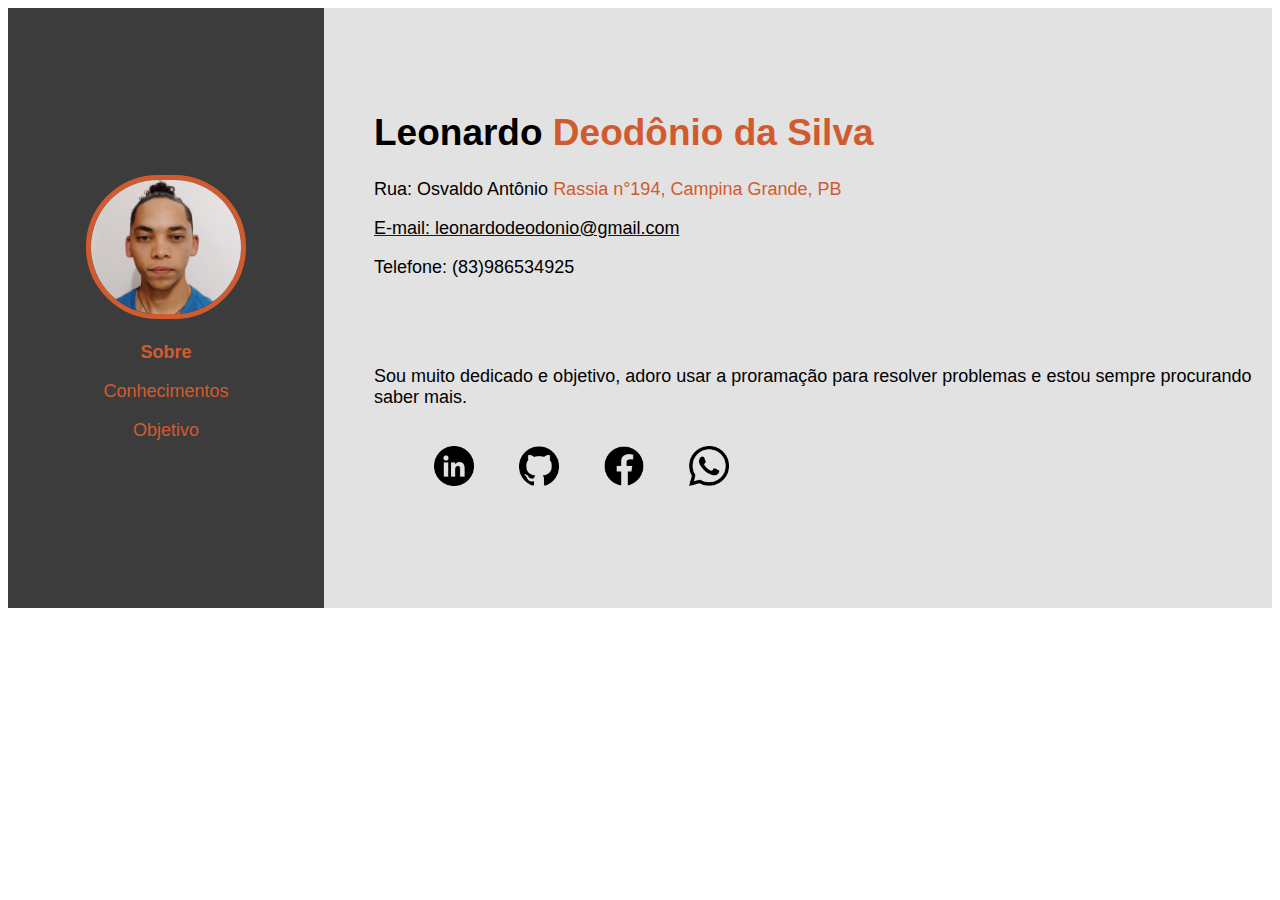
==== index.html @ 94849c26 "currículo" ====
<!DOCTYPE html>
<html lang="pt">
<head>
    <meta charset="UTF-8">
    <meta http-equiv="X-UA-Compatible" content="IE=edge">
    <meta name="viewport" content="width=device-width, initial-scale=1.0">
    <link rel="stylesheet" href="assetes/stily.css">
    <title>Currículo - Leonardo Deodonio</title>
</head>  
    <body>
        <div class="container" >
            <nav class="item">
                <ul>
                    <li>
                        <figure>
                            <img src="assetes/img/leo.jpg" alt="minha foto"  class="foto"> 
                        </figure>
                    <li>
                        <a href="index.html"><p class="nav"><strong>Sobre</strong></p></a>
                    </li>
                    <li>
                        <a href="conhecimentos.html"><p class="nav">Conhecimentos</p></a>
                    </li>
                    <li>
                        <a href="objrtivos.html"><p class="nav">Objetivo</p></a>
                    </li>
                </ul>
             </nav>
            <main class="iten2">
                <section>
                    <h1 class="nome">Leonardo<span class=" meu-nome"> Deodônio da Silva</span></h1>
                        <p>Rua: Osvaldo Antônio <span class="meu-nome"> Rassia n°194, Campina Grande, PB</span><p>
                        <p class="email"><a href="mailto:leonardodeodonio@gmail.com">E-mail: leonardodeodonio@gmail.com</a></p>
                        <p class="cor-diferente"> Telefone: (83)986534925</p> 
                        <p class="comentario">Sou muito dedicado e objetivo, adoro usar a proramação para 
                            resolver problemas e estou sempre procurando saber mais. </p> 
                       <aside>
                           <figure>
                            <a href="https://www.linkedin.com/in/leonardo-deodonio-2637b0243/" target="blank"><img src="assetes/img/linkedin.png" alt="logo do linkedin" class="logo"></a>
                            <a href="https://github.com/leonardo1515" target="blank"><img src="assetes/img/github.png" alt="logo do git-hub" class="logo"></a>
                            <a href="https://www.facebook.com/leonardo.deodonio.79/" target="blank"><img src="assetes/img/facebook.png" alt="logo do facebook" class="logo"></a>
                            <a href=""><img src="assetes/img/whatsapp.png" alt="logo do watzzap" class="logo"></a>
                        </figure> 
                       </aside>
                 </section>   
            </main>
            
        </div>
    </body>
</html>
---- assetes/stily.css ----
/* global*/

body{
    font-family: Arial, Helvetica, sans-serif;
    font-size: 18px;
    
}

.container{
    display: grid;
    grid-template-columns: 1fr 3fr;
    height: 600px;
    
}

.item{
    display: flex;
    align-items: center;
    justify-content: center;
    background-color: rgb(61, 60, 60);
    
}

.iten2{
    display: flex;
    align-items: center;
    justify-content: left;
    padding-left: 50px;
    background-color: rgb(226, 226, 226);
}

/* navegador*/
.nome{
    font-size: 37px;
}

.meu-nome,h2,.nav{
    color: rgb(209, 91, 47);
}

p.nav:hover{
    color: antiquewhite;
}

.foto{
    width: 150px;
    border-radius: 100px;
    border: 5px solid rgb(209, 91, 47);
}

.email{
    text-decoration: underline blue;
}

.comentario{
    padding-top: 70px;
}

.logo{
    
    width: 40px;
    padding: 20px;
}

/* link e listas*/
 a{
     text-decoration:none;
    text-align: center;
    color: black;
}

ul{
    
    padding-left: 0px;
    list-style-type: none; 
}

ol{
    font-weight: bold;
    list-style-type: upper-latin;
    line-height: 50px;
    font-size: 30px;
    
}

/* ultima pagina*/
.objetivo{
    list-style-type: none;
    padding: 16px;
    font-weight: bold;
}
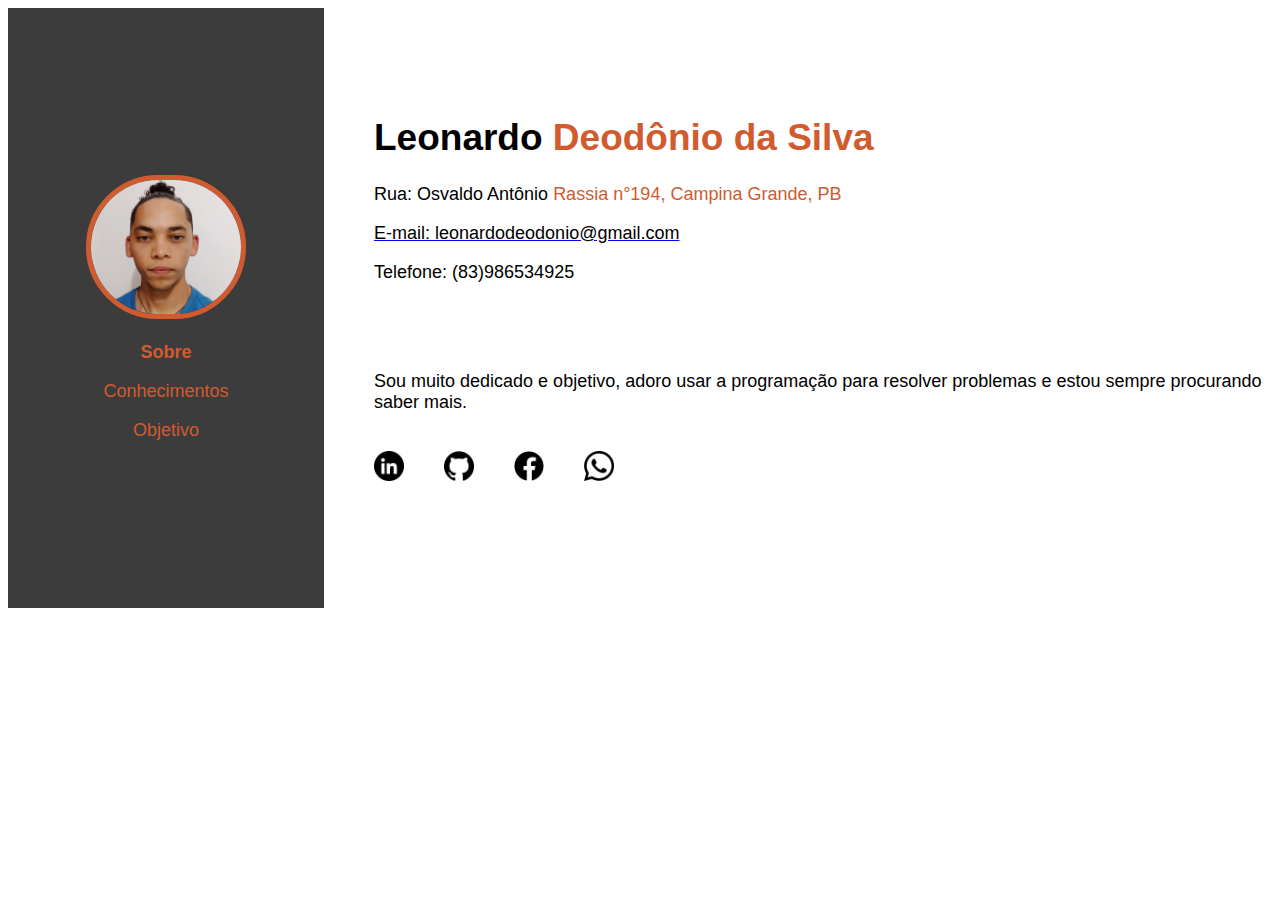
==== commit 852a16d2: "barras e organização" ====
--- a/index.html
+++ b/index.html
@@ -10,36 +10,51 @@
     <body>
         <div class="container" >
             <nav class="item">
-                <ul>
-                    <li>
+                <section>
                         <figure>
                             <img src="assetes/img/leo.jpg" alt="minha foto"  class="foto"> 
                         </figure>
-                    <li>
-                        <a href="index.html"><p class="nav"><strong>Sobre</strong></p></a>
-                    </li>
-                    <li>
-                        <a href="conhecimentos.html"><p class="nav">Conhecimentos</p></a>
-                    </li>
-                    <li>
-                        <a href="objrtivos.html"><p class="nav">Objetivo</p></a>
-                    </li>
-                </ul>
+                    <ul>
+                        <li>
+                            <a href="index.html"><p class="nav"><strong>Sobre</strong></p></a>
+                        </li>
+                        <li>
+                            <a href="conhecimentos.html"><p class="nav">Conhecimentos</p></a>
+                        </li>
+                        <li>
+                            <a href="objrtivos.html"><p class="nav">Objetivo</p></a>
+                        </li>
+                    </ul>
+                </section>
              </nav>
             <main class="iten2">
                 <section>
                     <h1 class="nome">Leonardo<span class=" meu-nome"> Deodônio da Silva</span></h1>
-                        <p>Rua: Osvaldo Antônio <span class="meu-nome"> Rassia n°194, Campina Grande, PB</span><p>
-                        <p class="email"><a href="mailto:leonardodeodonio@gmail.com">E-mail: leonardodeodonio@gmail.com</a></p>
-                        <p class="cor-diferente"> Telefone: (83)986534925</p> 
-                        <p class="comentario">Sou muito dedicado e objetivo, adoro usar a proramação para 
-                            resolver problemas e estou sempre procurando saber mais. </p> 
+                        <p>Rua: Osvaldo Antônio <span class="meu-nome">
+                           Rassia n°194, Campina Grande, PB</span>
+                        <p>
+                        <p class="email"><a href="mailto:leonardodeodonio@gmail.com">
+                           E-mail: leonardodeodonio@gmail.com</a>
+                        </p>
+                        <p> Telefone: (83)986534925</p> 
+                        <p class="comentario">Sou muito dedicado e objetivo, 
+                            adoro usar a programação para resolver problemas 
+                            e estou sempre procurando saber mais.
+                        </p> 
                        <aside>
-                           <figure>
-                            <a href="https://www.linkedin.com/in/leonardo-deodonio-2637b0243/" target="blank"><img src="assetes/img/linkedin.png" alt="logo do linkedin" class="logo"></a>
-                            <a href="https://github.com/leonardo1515" target="blank"><img src="assetes/img/github.png" alt="logo do git-hub" class="logo"></a>
-                            <a href="https://www.facebook.com/leonardo.deodonio.79/" target="blank"><img src="assetes/img/facebook.png" alt="logo do facebook" class="logo"></a>
-                            <a href=""><img src="assetes/img/whatsapp.png" alt="logo do watzzap" class="logo"></a>
+                           <figure class="icos">
+                            <a href="https://www.linkedin.com/in/leonardo-deodonio-2637b0243/"
+                               target="blank"><img src="assetes/img/linkedin.png" alt="logo do linkedin" 
+                               class="logo"></a>
+                            <a href="https://github.com/leonardo1515"
+                               target="blank"><img src="assetes/img/github.png" alt="logo do git-hub" 
+                               class="logo"></a>
+                            <a href="https://www.facebook.com/leonardo.deodonio.79"
+                               target="blank"><img src="assetes/img/facebook.png" alt="logo do facebook" 
+                               class="logo"></a>
+                            <a href="https://api.whatsapp.com/send?phone=5583986534925&text=Ol%C3%A1%20Leonardo" 
+                               target="blank"><img src="assetes/img/whatsapp.png" alt="logo do watzzap" 
+                               class="logo"></a>
                         </figure> 
                        </aside>
                  </section>   
--- a/assetes/stily.css
+++ b/assetes/stily.css
@@ -26,12 +26,7 @@
     align-items: center;
     justify-content: left;
     padding-left: 50px;
-    background-color: rgb(226, 226, 226);
-}
-
-/* navegador*/
-.nome{
-    font-size: 37px;
+    
 }
 
 .meu-nome,h2,.nav{
@@ -48,9 +43,22 @@
     border: 5px solid rgb(209, 91, 47);
 }
 
+a{
+    text-decoration:none;
+   text-align: center;
+   color: black;
+}
+
+
+/* conteudo index*/
 .email{
     text-decoration: underline blue;
 }
+
+.nome{
+    font-size: 37px;
+}
+
 
 .comentario{
     padding-top: 70px;
@@ -58,15 +66,47 @@
 
 .logo{
     
-    width: 40px;
+    width: 30px;
     padding: 20px;
+    
+}
+.icos {
+    display: flex;
+    justify-content: start;
+    margin-left: -20px;
+    
 }
 
-/* link e listas*/
- a{
-     text-decoration:none;
-    text-align: center;
-    color: black;
+/*conteudo conhecimentos*/
+
+
+
+ol{
+    
+    list-style-type: upper-latin;
+    line-height: 50px;
+    font-size: 25px;
+    
+}
+
+.barra-pro{
+    background-color: rgb(61, 60, 60);
+    border: 2px solid ;
+    height: 18px;
+    margin: 0px 10px 5px 20px  ;
+
+}
+
+.barra-pro::-webkit-progress-bar,
+.barra-pro::-moz-progress-bar  {
+    background-color: rgb(209, 91, 47);
+}  
+
+
+/*conteudo objetivo*/
+.objetivo{
+    list-style-type: none;
+    padding: 16px;
 }
 
 ul{
@@ -75,17 +115,13 @@
     list-style-type: none; 
 }
 
-ol{
-    font-weight: bold;
-    list-style-type: upper-latin;
-    line-height: 50px;
-    font-size: 30px;
-    
+.lista,.objetivo{
+    width: 600px;
 }
 
-/* ultima pagina*/
-.objetivo{
-    list-style-type: none;
-    padding: 16px;
-    font-weight: bold;
-}+
+.sub-titulo{
+    text-align: center;
+    font-size: 30px;
+    margin-bottom: 5px;
+}
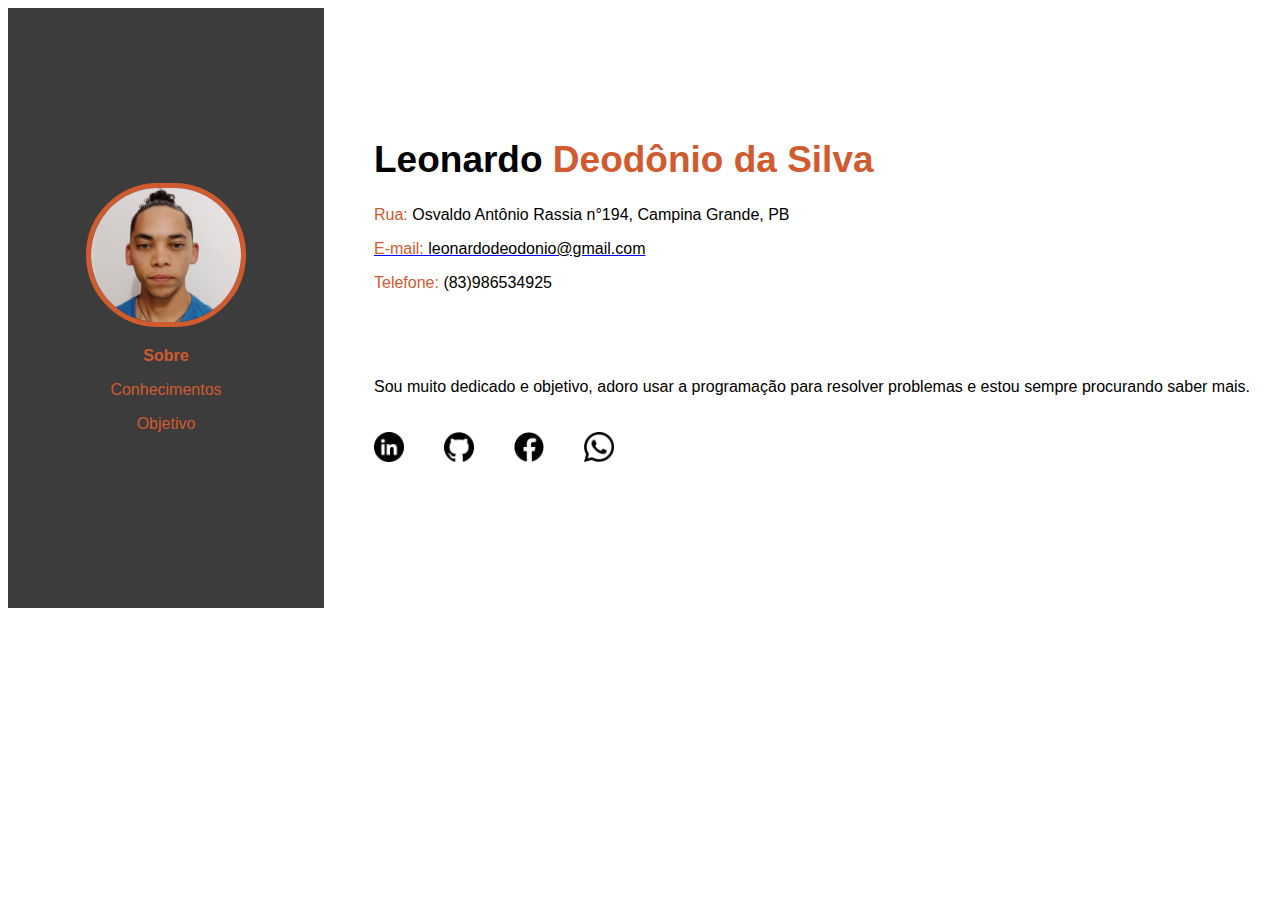
==== commit 036b293d: "mudança de alinhamento" ====
--- a/index.html
+++ b/index.html
@@ -30,18 +30,20 @@
             <main class="iten2">
                 <section>
                     <h1 class="nome">Leonardo<span class=" meu-nome"> Deodônio da Silva</span></h1>
-                        <p>Rua: Osvaldo Antônio <span class="meu-nome">
-                           Rassia n°194, Campina Grande, PB</span>
+                        <p><span class="meu-nome">Rua:</span>
+                            Osvaldo Antônio Rassia n°194, Campina Grande, PB
                         <p>
                         <p class="email"><a href="mailto:leonardodeodonio@gmail.com">
-                           E-mail: leonardodeodonio@gmail.com</a>
+                            <span class="meu-nome">E-mail:</span> leonardodeodonio@gmail.com</a>
                         </p>
-                        <p> Telefone: (83)986534925</p> 
+                        <!-- tirar sublinhado do nome e-mail -->
+                        <p> <span class="meu-nome">Telefone:</span> (83)986534925</p> 
                         <p class="comentario">Sou muito dedicado e objetivo, 
                             adoro usar a programação para resolver problemas 
                             e estou sempre procurando saber mais.
                         </p> 
                        <aside>
+                           <!-- procurar imagens que possa estilizar -->
                            <figure class="icos">
                             <a href="https://www.linkedin.com/in/leonardo-deodonio-2637b0243/"
                                target="blank"><img src="assetes/img/linkedin.png" alt="logo do linkedin" 
--- a/assetes/stily.css
+++ b/assetes/stily.css
@@ -2,7 +2,7 @@
 
 body{
     font-family: Arial, Helvetica, sans-serif;
-    font-size: 18px;
+   /* font-size: 18px;*/
     
 }
 
@@ -29,7 +29,7 @@
     
 }
 
-.meu-nome,h2,.nav{
+.meu-nome,h2,h3,.nav{
     color: rgb(209, 91, 47);
 }
 
@@ -49,6 +49,9 @@
    color: black;
 }
 
+hr{
+    width: 650px;
+}
 
 /* conteudo index*/
 .email{
@@ -79,13 +82,19 @@
 
 /*conteudo conhecimentos*/
 
-
+.lista{
+    margin-right: -200px;
+    position: relative;
+    right: 50px;
+    top: -50px;
+    padding: 80px;
+}
 
 ol{
     
     list-style-type: upper-latin;
     line-height: 50px;
-    font-size: 25px;
+    
     
 }
 
@@ -105,6 +114,7 @@
 
 /*conteudo objetivo*/
 .objetivo{
+    text-align: justify;
     list-style-type: none;
     padding: 16px;
 }
@@ -119,9 +129,11 @@
     width: 600px;
 }
 
+h3{
+    font-size: 17px;
+}
 
 .sub-titulo{
     text-align: center;
-    font-size: 30px;
     margin-bottom: 5px;
 }
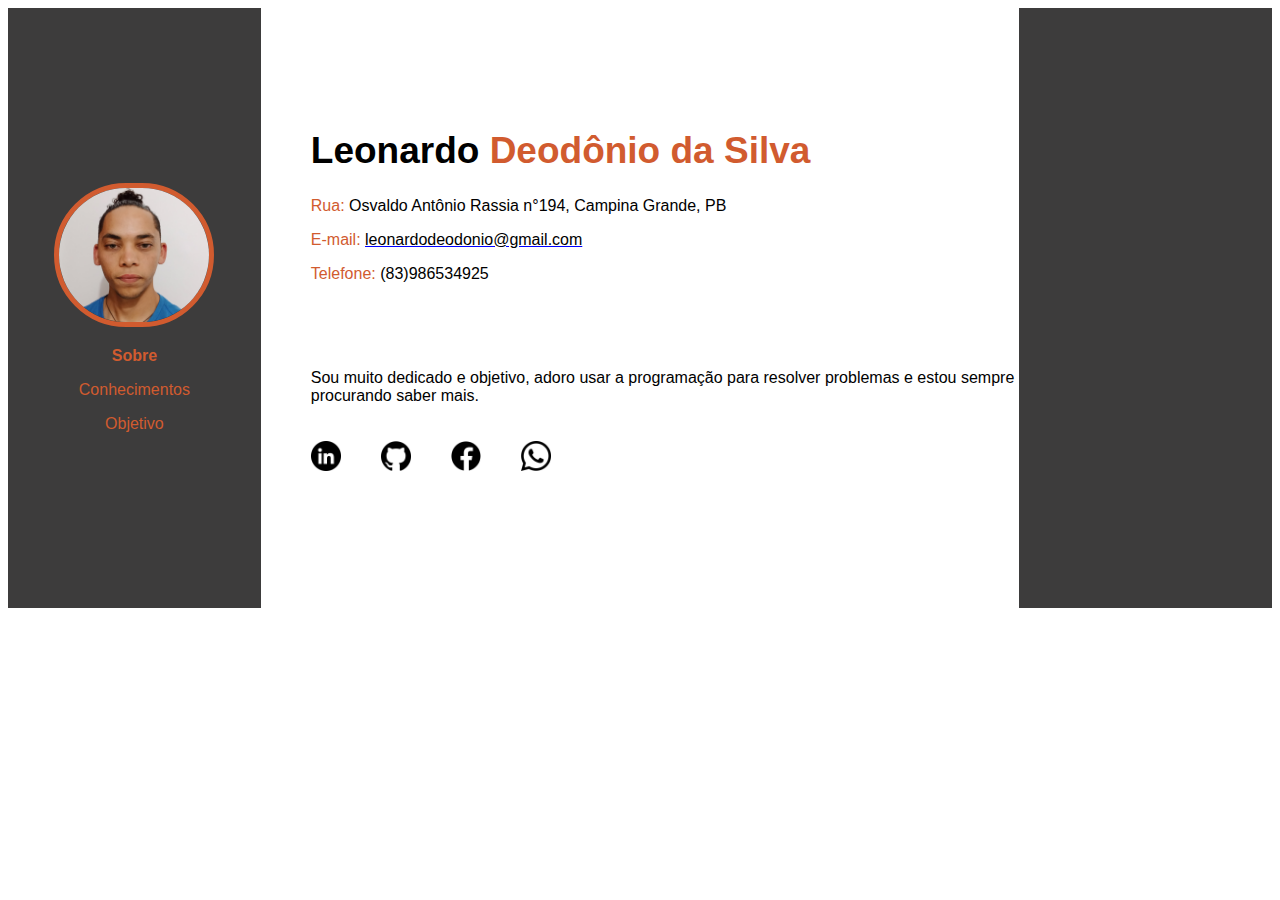
==== commit 54121730: "faixa-cinzar-direita" ====
--- a/index.html
+++ b/index.html
@@ -33,10 +33,10 @@
                         <p><span class="meu-nome">Rua:</span>
                             Osvaldo Antônio Rassia n°194, Campina Grande, PB
                         <p>
-                        <p class="email"><a href="mailto:leonardodeodonio@gmail.com">
-                            <span class="meu-nome">E-mail:</span> leonardodeodonio@gmail.com</a>
+                        <p><a href="mailto:leonardodeodonio@gmail.com">
+                            <span class="meu-nome">E-mail:</span> 
+                            <span class="email"> leonardodeodonio@gmail.com</span></a>
                         </p>
-                        <!-- tirar sublinhado do nome e-mail -->
                         <p> <span class="meu-nome">Telefone:</span> (83)986534925</p> 
                         <p class="comentario">Sou muito dedicado e objetivo, 
                             adoro usar a programação para resolver problemas 
@@ -61,7 +61,7 @@
                        </aside>
                  </section>   
             </main>
-            
+            <div class="item-3"></div>
         </div>
     </body>
 </html>--- a/assetes/stily.css
+++ b/assetes/stily.css
@@ -2,13 +2,12 @@
 
 body{
     font-family: Arial, Helvetica, sans-serif;
-   /* font-size: 18px;*/
     
 }
 
 .container{
     display: grid;
-    grid-template-columns: 1fr 3fr;
+    grid-template-columns: 1fr 3fr 1fr;
     height: 600px;
     
 }
@@ -27,6 +26,10 @@
     justify-content: left;
     padding-left: 50px;
     
+}
+
+.item-3{
+    background-color: rgb(61, 60, 60);
 }
 
 .meu-nome,h2,h3,.nav{
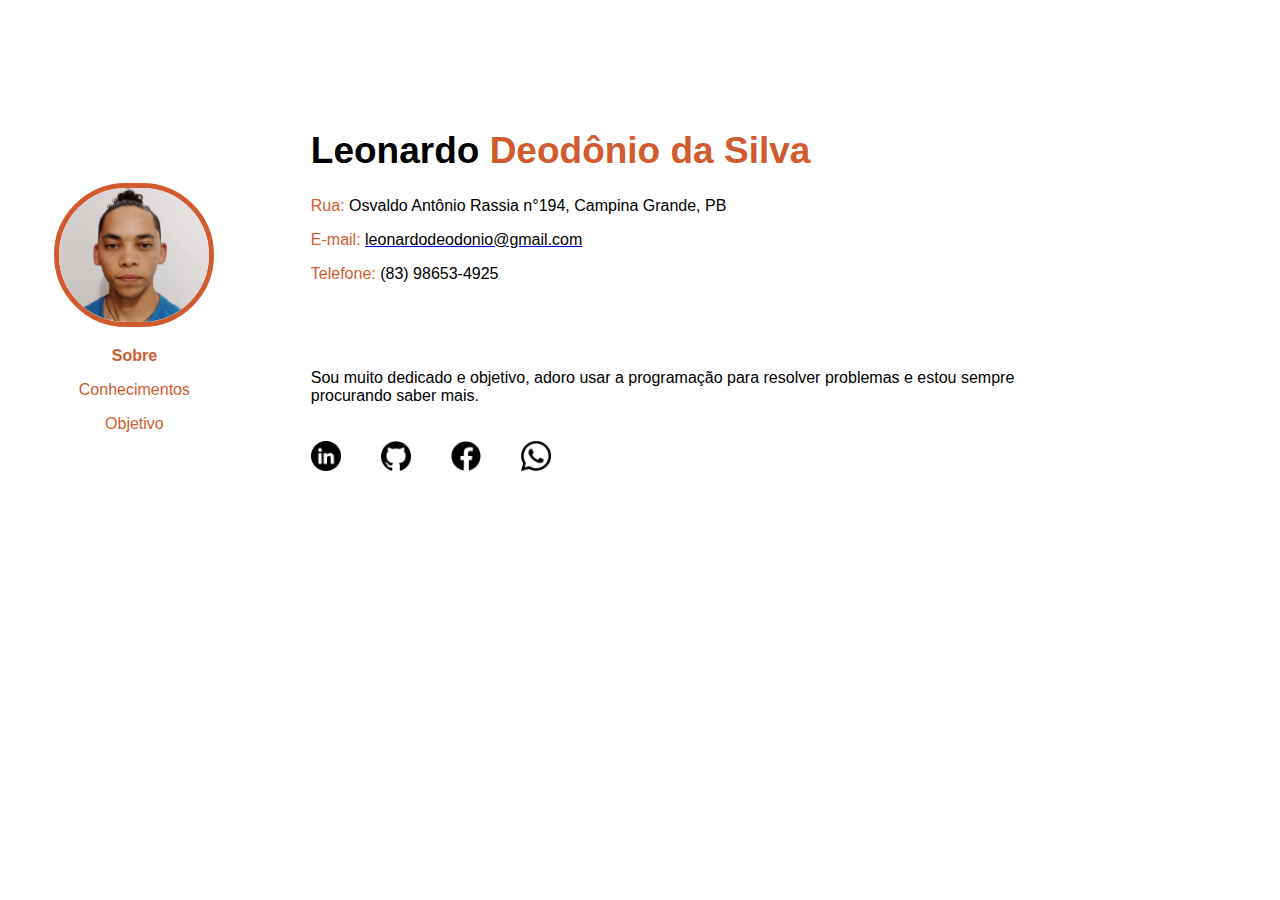
==== commit 99eb5152: "degradação-de-backgourd" ====
--- a/index.html
+++ b/index.html
@@ -37,7 +37,7 @@
                             <span class="meu-nome">E-mail:</span> 
                             <span class="email"> leonardodeodonio@gmail.com</span></a>
                         </p>
-                        <p> <span class="meu-nome">Telefone:</span> (83)986534925</p> 
+                        <p> <span class="meu-nome">Telefone:</span> (83) 98653-4925</p> 
                         <p class="comentario">Sou muito dedicado e objetivo, 
                             adoro usar a programação para resolver problemas 
                             e estou sempre procurando saber mais.
--- a/assetes/stily.css
+++ b/assetes/stily.css
@@ -16,8 +16,9 @@
     display: flex;
     align-items: center;
     justify-content: center;
-    background-color: rgb(61, 60, 60);
-    
+    background-image: -moz-linear-gradient(to top, rgb(50, 50, 50),rgb(80, 80, 80),rgb(100, 100, 100) );
+    background-image: -webkit-linear-gradient(to top, rgb(50, 50, 50),rgb(80, 80, 80),rgb(100, 100, 100) );
+
 }
 
 .iten2{
@@ -29,7 +30,9 @@
 }
 
 .item-3{
-    background-color: rgb(61, 60, 60);
+  background-image: -moz-linear-gradient(to top, rgb(50, 50, 50),rgb(80, 80, 80),rgb(100, 100, 100) );
+  background-image: -webkit-linear-gradient(to top, rgb(50, 50, 50),rgb(80, 80, 80),rgb(100, 100, 100) );
+
 }
 
 .meu-nome,h2,h3,.nav{
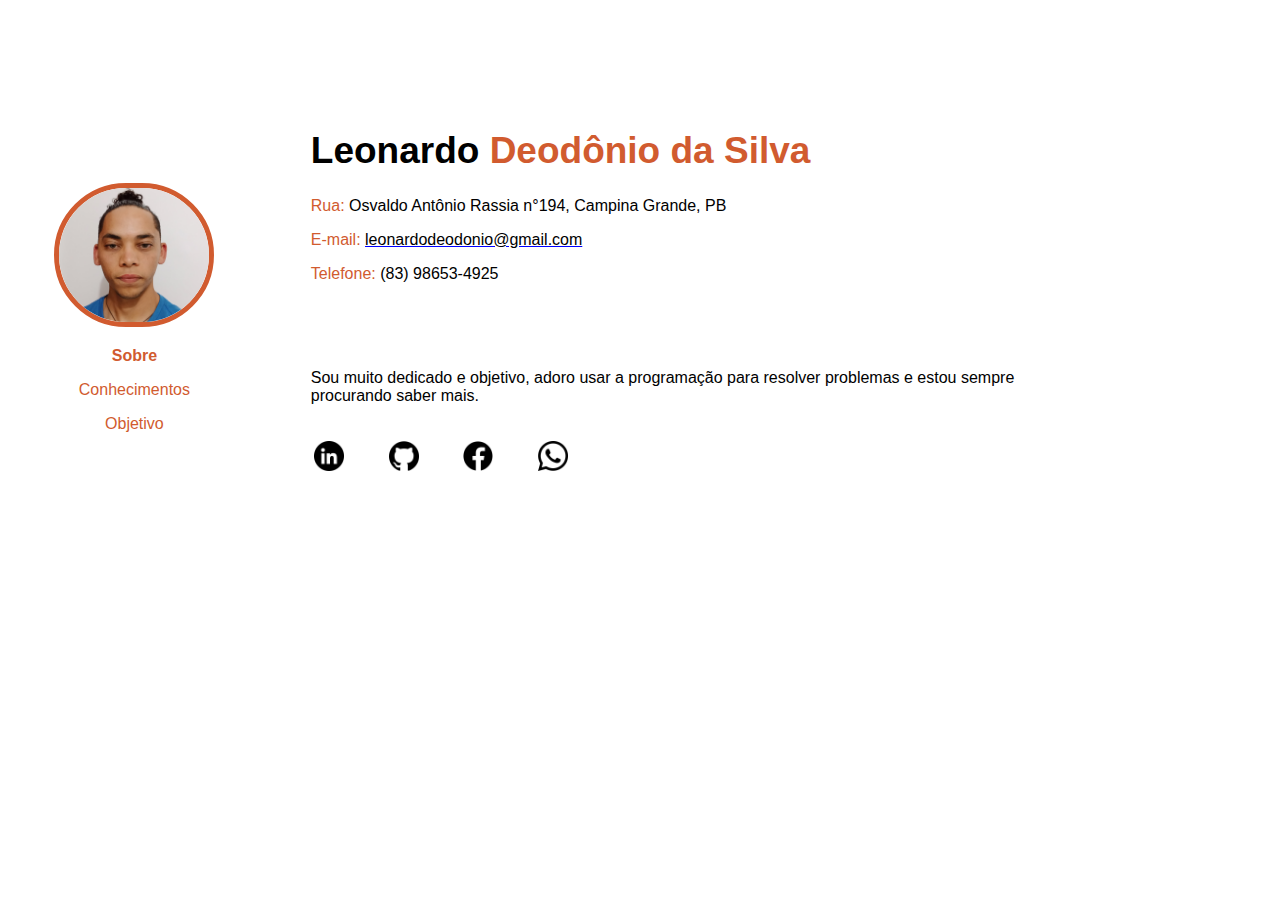
==== commit cbc219eb: "alterações -finais" ====
--- a/index.html
+++ b/index.html
@@ -1,5 +1,5 @@
 <!DOCTYPE html>
-<html lang="pt">
+<html lang="pt-br">
 <head>
     <meta charset="UTF-8">
     <meta http-equiv="X-UA-Compatible" content="IE=edge">
@@ -43,7 +43,7 @@
                             e estou sempre procurando saber mais.
                         </p> 
                        <aside>
-                           <!-- procurar imagens que possa estilizar -->
+            
                            <figure class="icos">
                             <a href="https://www.linkedin.com/in/leonardo-deodonio-2637b0243/"
                                target="blank"><img src="assetes/img/linkedin.png" alt="logo do linkedin" 
--- a/assetes/stily.css
+++ b/assetes/stily.css
@@ -2,15 +2,16 @@
 
 body{
     font-family: Arial, Helvetica, sans-serif;
-    
+  
 }
 
 .container{
     display: grid;
     grid-template-columns: 1fr 3fr 1fr;
     height: 600px;
-    
+  
 }
+
 
 .item{
     display: flex;
@@ -56,7 +57,7 @@
 }
 
 hr{
-    width: 650px;
+    width: 600px;
 }
 
 /* conteudo index*/
@@ -80,20 +81,19 @@
     
 }
 .icos {
-    display: flex;
-    justify-content: start;
-    margin-left: -20px;
+   position: relative;
+    right: 8%;
     
 }
 
 /*conteudo conhecimentos*/
 
 .lista{
-    margin-right: -200px;
     position: relative;
     right: 50px;
     top: -50px;
     padding: 80px;
+    margin-right: -200px;
 }
 
 ol{
